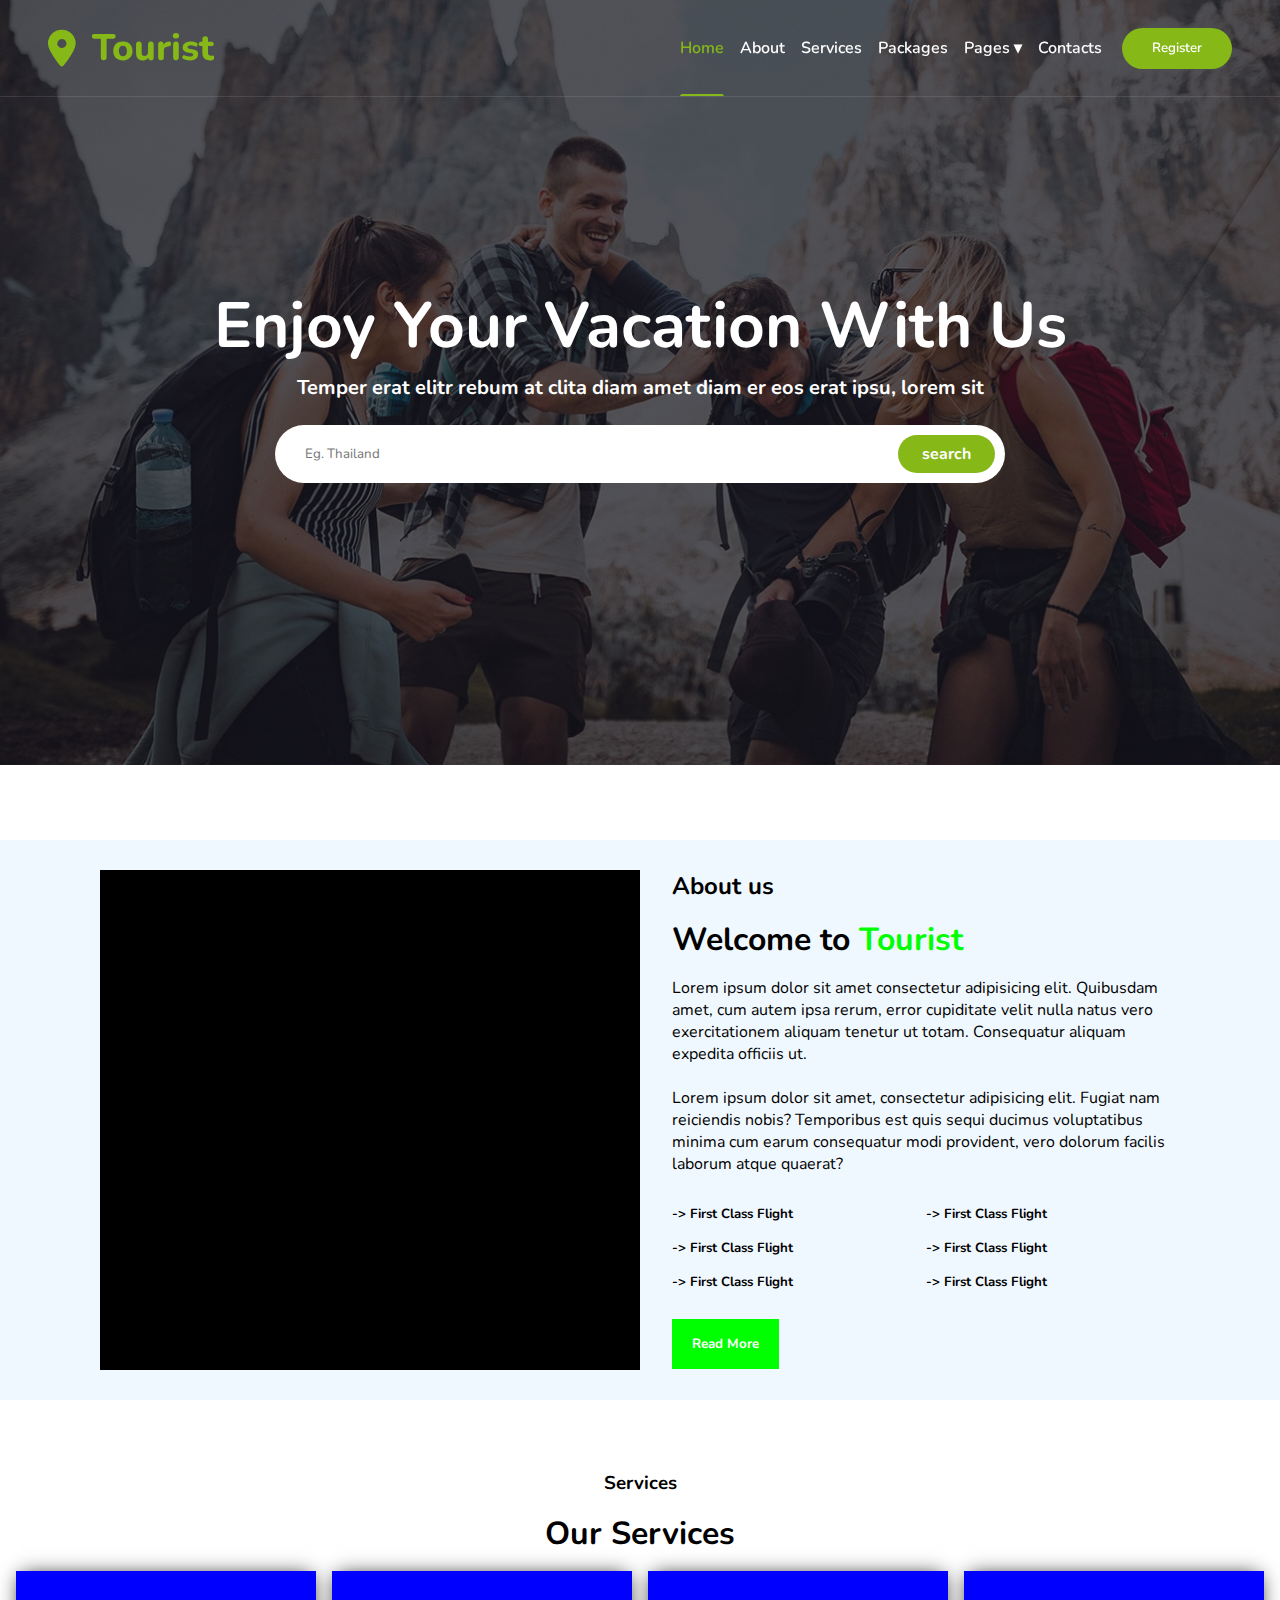
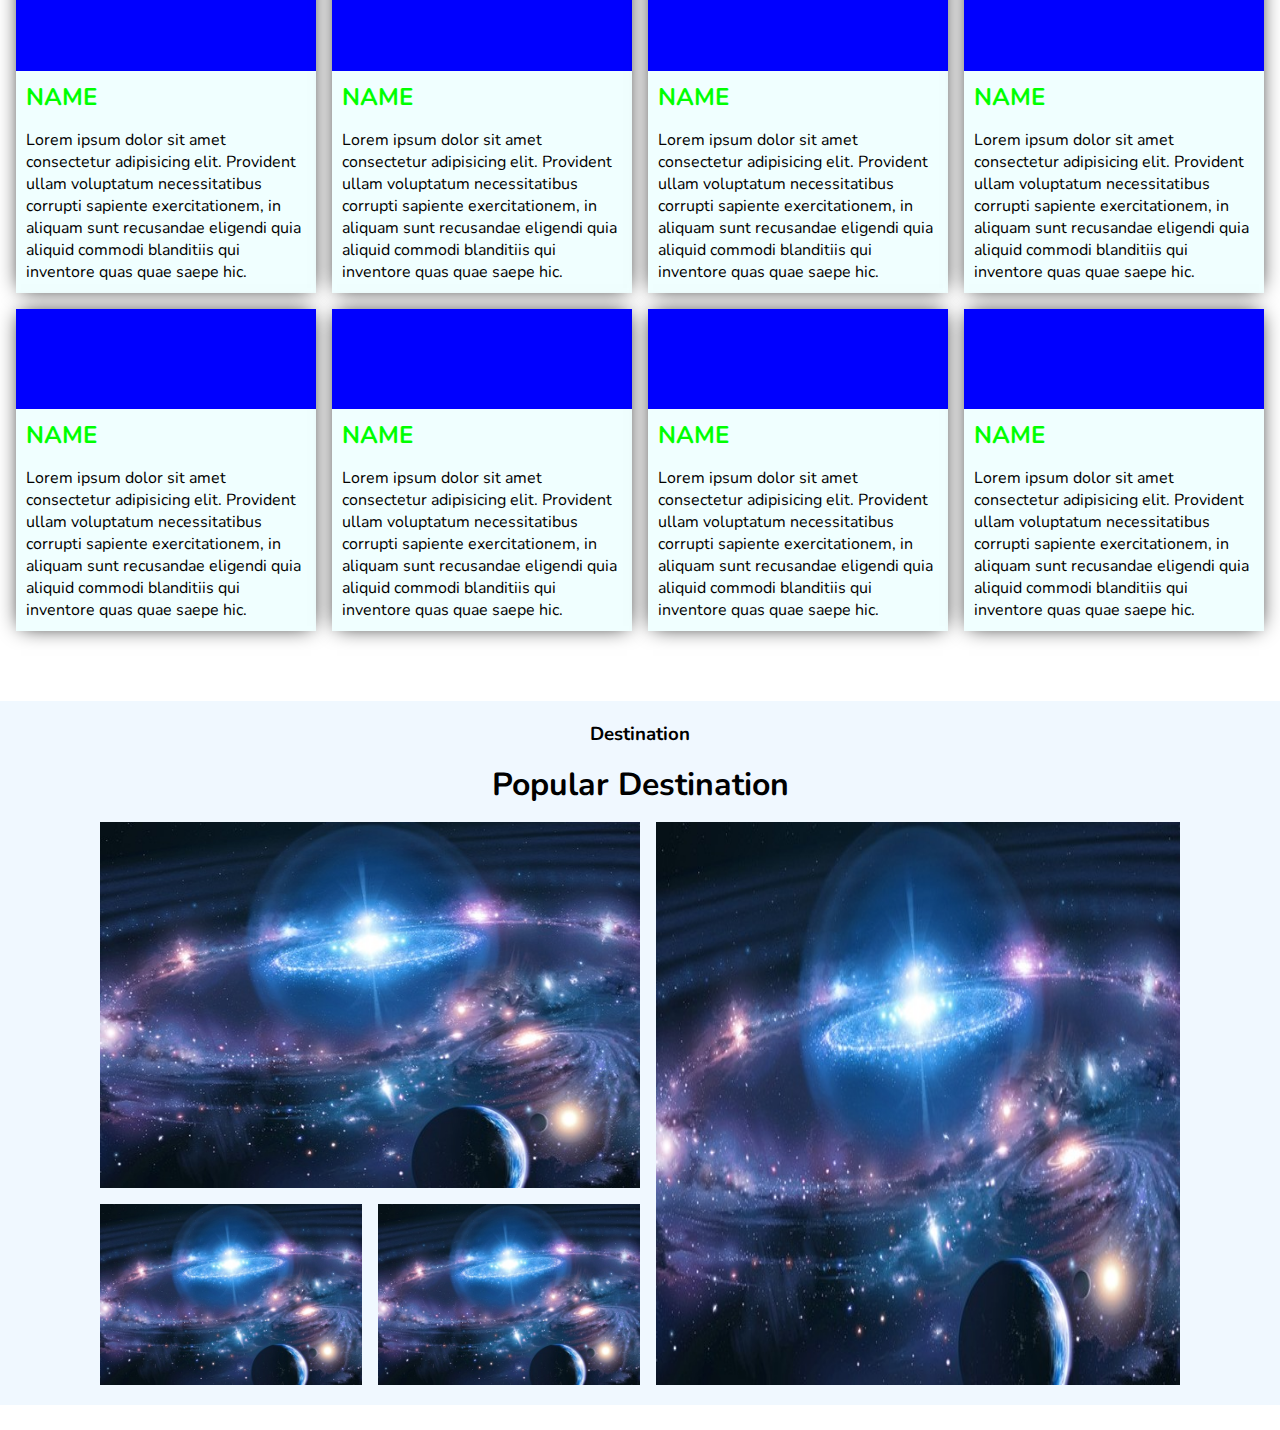
==== index.html @ c5b9acc0 "go go go" ====
<!DOCTYPE html>
<html lang="en">
<head>
  <meta charset="UTF-8">
  <meta name="viewport" content="width=device-width, initial-scale=1.0">
  <link href="./webfonts/all.css" rel="stylesheet">
  <link rel="stylesheet" href="./style.css">

  <link rel="preconnect" href="https://fonts.googleapis.com">
<link rel="preconnect" href="https://fonts.gstatic.com" crossorigin>
<link href="https://fonts.googleapis.com/css2?family=Nunito:ital,wght@0,200..1000;1,200..1000&display=swap" rel="stylesheet">

  <title>Tourist</title>
</head>
<body>
  <header id="navigation">
    <div class="logo"><i class="fa fa-map-marker-alt"></i><h1>Tourist</h1></div>
    <nav class="links">
      <a href="" class="home">Home</a>
      <a href="" class="about">About</a>
      <a href="" class="services">Services</a>
      <a href="" class="services">Packages</a>
      <a disable>Pages ▾</a>
      <a href="" class="services">Contacts</a>
    </nav>
    <div class="login"><button>Register</button></div>
  </header>
  <script>

    const navigationBar = document.getElementById("navigation")

    window.addEventListener("scroll", () => {
      
      if(window.scrollY > 10){
        navigationBar.classList.add("on-scroll-header")
        navigationBar.style.animation = "bottomScroll .5s ease"
      }
      else{
        navigationBar.classList.remove("on-scroll-header")
        navigationBar.style.animation = "topScroll .5s ease"
      }
    })
    
  </script>

  <div class="hero">
    <h1>Enjoy Your Vacation With Us</h1>
    <h2>Temper erat elitr rebum at clita diam amet diam er eos erat ipsu, lorem sit</h2>
    <form class="search-bar">
      <input type="text" placeholder="Eg. Thailand"><button class="btn-search">search</button>
    </form>
  </div>

  <div class="container-2">
    <div class="image"></div>

    <div class="sub-container-2">

      <div class="info one"><h2>About us</h2></div>
      <div class="info two"><h1>Welcome to <span style="color: lime;">Tourist</span></h1></div>
      <div class="info three"><p>Lorem ipsum dolor sit amet consectetur adipisicing elit. Quibusdam amet, cum autem ipsa rerum, error cupiditate velit nulla natus vero exercitationem aliquam tenetur ut totam. Consequatur aliquam expedita officiis ut.
      <br> <br>
    Lorem ipsum dolor sit amet, consectetur adipisicing elit. Fugiat nam reiciendis nobis? Temporibus est quis sequi ducimus voluptatibus minima cum earum consequatur modi provident, vero dolorum facilis laborum atque quaerat?
    </p></div>
    <div class="info flight">
      <h5>-> First Class Flight</h5>
      <h5>-> First Class Flight</h5>
      <h5>-> First Class Flight</h5>
      <h5>-> First Class Flight</h5>
      <h5>-> First Class Flight</h5>
      <h5>-> First Class Flight</h5>
    </div>
    <div class="btn-container">
      <button>Read More</button>
    </div>
    </div>
  </div>

  <div class = "container-3">
    <h3>Services</h3>
    <h1>Our Services</h1>

    <div class="sub-container-3">
      
      <div class="card">
        <div class="img-container"></div>
        <div class="information-container">
          <h2 class="name">NAME</h2>
          <span class="description">Lorem ipsum dolor sit amet consectetur adipisicing elit. Provident ullam voluptatum necessitatibus corrupti sapiente exercitationem, in aliquam sunt recusandae eligendi quia aliquid commodi blanditiis qui inventore quas quae saepe hic.</span>
        </div>
      </div>
      <div class="card">
        <div class="img-container"></div>
        <div class="information-container">
          <h2 class="name">NAME</h2>
          <span class="description">Lorem ipsum dolor sit amet consectetur adipisicing elit. Provident ullam voluptatum necessitatibus corrupti sapiente exercitationem, in aliquam sunt recusandae eligendi quia aliquid commodi blanditiis qui inventore quas quae saepe hic.</span>
        </div>
      </div>
      <div class="card">
        <div class="img-container"></div>
        <div class="information-container">
          <h2 class="name">NAME</h2>
          <span class="description">Lorem ipsum dolor sit amet consectetur adipisicing elit. Provident ullam voluptatum necessitatibus corrupti sapiente exercitationem, in aliquam sunt recusandae eligendi quia aliquid commodi blanditiis qui inventore quas quae saepe hic.</span>
        </div>
      </div>
      <div class="card">
        <div class="img-container"></div>
        <div class="information-container">
          <h2 class="name">NAME</h2>
          <span class="description">Lorem ipsum dolor sit amet consectetur adipisicing elit. Provident ullam voluptatum necessitatibus corrupti sapiente exercitationem, in aliquam sunt recusandae eligendi quia aliquid commodi blanditiis qui inventore quas quae saepe hic.</span>
        </div>
      </div>
      <div class="card">
        <div class="img-container"></div>
        <div class="information-container">
          <h2 class="name">NAME</h2>
          <span class="description">Lorem ipsum dolor sit amet consectetur adipisicing elit. Provident ullam voluptatum necessitatibus corrupti sapiente exercitationem, in aliquam sunt recusandae eligendi quia aliquid commodi blanditiis qui inventore quas quae saepe hic.</span>
        </div>
      </div>
      <div class="card">
        <div class="img-container"></div>
        <div class="information-container">
          <h2 class="name">NAME</h2>
          <span class="description">Lorem ipsum dolor sit amet consectetur adipisicing elit. Provident ullam voluptatum necessitatibus corrupti sapiente exercitationem, in aliquam sunt recusandae eligendi quia aliquid commodi blanditiis qui inventore quas quae saepe hic.</span>
        </div>
      </div>
      <div class="card">
        <div class="img-container"></div>
        <div class="information-container">
          <h2 class="name">NAME</h2>
          <span class="description">Lorem ipsum dolor sit amet consectetur adipisicing elit. Provident ullam voluptatum necessitatibus corrupti sapiente exercitationem, in aliquam sunt recusandae eligendi quia aliquid commodi blanditiis qui inventore quas quae saepe hic.</span>
        </div>
      </div>
      <div class="card">
        <div class="img-container"></div>
        <div class="information-container">
          <h2 class="name">NAME</h2>
          <span class="description">Lorem ipsum dolor sit amet consectetur adipisicing elit. Provident ullam voluptatum necessitatibus corrupti sapiente exercitationem, in aliquam sunt recusandae eligendi quia aliquid commodi blanditiis qui inventore quas quae saepe hic.</span>
        </div>
      </div>
    
    </div>
    
    </div>

  <div class="container-3 second">
    <h3>Destination</h3>
    <h1>Popular Destination</h1>
    <div class="sub-container-4">
      <div class="image-grid">

        <div class="image dest-1"><img src="./img.jpg" alt=""></div>
      <div class="image dest-2"><img src="./img.jpg" alt=""></div>
      <div class="image dest-3"><img src="./img.jpg" alt=""></div>

      </div>
      <div class="image dest-4"><img src="./img.jpg" alt=""></div>
    </div>
  </div>
</body>
</html>
---- style.css ----
*{
  padding: 0;
  margin: 0;
  /* border: red 1px solid; */
  font-family: "Nunito", sans-serif;
}
:root{
  --primary-color: #86b817;
}

body{
  display: grid;
}
header{
  height: 97px;
  width: 100%;
  display: flex;
  flex-direction: row;
  position:fixed;
  align-items: center;
  padding: 0 48px;
  background-color: rgba(255, 255, 255, .0);
  border-bottom: 1px rgba(255, 255, 255, .1) solid;
  box-sizing: border-box;
  z-index: 99;
  overflow: hidden;
}
.on-scroll-header{
  height: 70px;
  background-color: white !important;
  border: none;
a{
  color: black;
  padding: 27px 0;
}
a:hover{
  padding: 27px 0;
}
}
@keyframes topScroll{
  from{height: 70px;}
  to{height: 97px;}
}
@keyframes bottomScroll{
  from{height: 97px;}
  to{height: 70px;}
}
nav{
  height: 100%;
  display: flex;
  gap: 1em;
  align-items: center;
  padding: 0 20px;
  position: relative;
  cursor: pointer;
}

a{
  text-decoration: none;
  font-size: 1rem;
  font-weight: 600;
  color: white;
  padding: 40px 0;
  position: relative;
}
a:nth-of-type(1){
  color: var(--primary-color) !important;
}
.home::after{
  content: "";
  height: 5px;
  width: 100%;
  border-radius: 50px;
  background-color: var(--primary-color);
  position: absolute;
  bottom: 0;
  left: 0;
}
a:hover{
  color: var(--primary-color);

}
a:hover::after{
  content: "";
  height: 5px;
  width: 100%;
  border-radius: 50px;
  background-color: var(--primary-color);
  position: absolute;
  bottom: 0;
  left: 0;
  animation: onHover .8s ease;
}
@keyframes onHover{
  0%{transform: scaleX(0);}
  100%{transform: scaleX(100%);}
}
.logo{
  flex-grow: 1;
  display: grid;
  grid-template-columns: auto 1fr;
  align-items: center;
  color: var(--primary-color);
  box-sizing: border-box;
  gap: 1em;
}
.logo h1, .fa-map-marker-alt{
  font-size: 37px;
  font-weight: 800;
}

.login button{
  background-color: var(--primary-color);
  border-radius: 25px;
  padding: 11.5px 30px;
  border: none;
  font-weight: 600;
  color: white;
  transition: .1s;
}
button:hover{
  background-color: #93b548 !important;
  cursor: pointer;
}

.hero{
  height: 85vh;
  display: flex;
  flex-direction: column;
  justify-content: center;
  align-items: center;
  margin-bottom: 50px;
  background: linear-gradient(rgba(20, 20, 31, .7), rgba(20, 20, 31, .7)), url(./img/bg-hero.jpg);
  background-position: center;
  background-size: cover;
  background-repeat: no-repeat;
  color: white;
}
.hero h1{
  font-size: 64px;
  height: 76px;
  margin-bottom: 16px;
}
.hero h2{
  font-size: 20px;
  margin-bottom: 24px;
}

.search-bar{
  background-color: white;
  width: 690px;
  display: flex;
  padding: 10px 10px 10px 30px;
  border-radius: 50px;
  overflow: hidden;
  align-items: center;
}
.search-bar input{
  height: 80%;
  border: none;
  flex-grow: 2;
  
}
.search-bar button{
  width: fit-content;
  border: none;
  border-radius: 50px;
  background-color: var(--primary-color);
  font-size: 1em;
  font-weight: 700;
  padding: 8px 24px;
  color: white;
}

.container-2, .container-3{
  margin: 25px 0;

}

.container-2{
  background-color: aliceblue;
  height: 500px;
  width: fit-content;
  display: grid;
  grid-template-columns: 50% auto;
  gap: 2em;
  padding: 30px 100px;

}
.image{
  background-color: black;
  height: 100%;
  width: 100%;
}
.sub-container-2{
  height: 100%;
  display: flex;
  flex-direction: column;
  gap: 1em;

}
.three,.three p{
height: 200px;
}
.flight{
  padding: 12px 0;
  display: grid;
  grid-template-columns: auto auto;
  row-gap: 1em;
}
.btn-container button{
  height: 50px;
  width: fit-content;
  padding: 0 20px;
  background-color: lime;
  border: none;
  font-weight: 700;
  color: white;
}

.container-3{
  height: fit-content;
  display: flex;
  flex-direction: column;
  text-align: center;
  gap: 1em;
  padding: 20px 0;
}

.container-3 h2{
  color: lime;
}

.sub-container-3{

  height: fit-content;
  width: 100%;
  display: flex;
  flex-wrap: wrap;
  flex-direction: row;
  justify-content: center;
  gap: 1em;

}
.card{
  height: fit-content;
  width: 300px;
  overflow: hidden;
  text-align: start;
  background-color: azure;
  box-shadow: black 0 0 20px -5px;

}

.img-container{
  height: 100px;
  width: 100%;
  background-color: blue;
}
.information-container{
  display: flex;
  flex-direction: column;
  padding: 10px;
  gap: 1em;
}

.second{
  background-color: aliceblue;
}
.sub-container-4{
  display: grid;
  grid-template-columns: auto auto;
  gap: 1em;
  margin: 0 100px;
}
.sub-container-4 .image img{
  width: 100%;
  height: 100%;
  object-fit:fill;
}
.image-grid{
  display: grid;
  grid-template-columns: 1fr 1fr;
  gap: 1em;
}
.dest-1{
  grid-column: 1 / span 2;
}
.dest-4{
  background-color: aqua;
}
input:focus{
  outline: none;
}
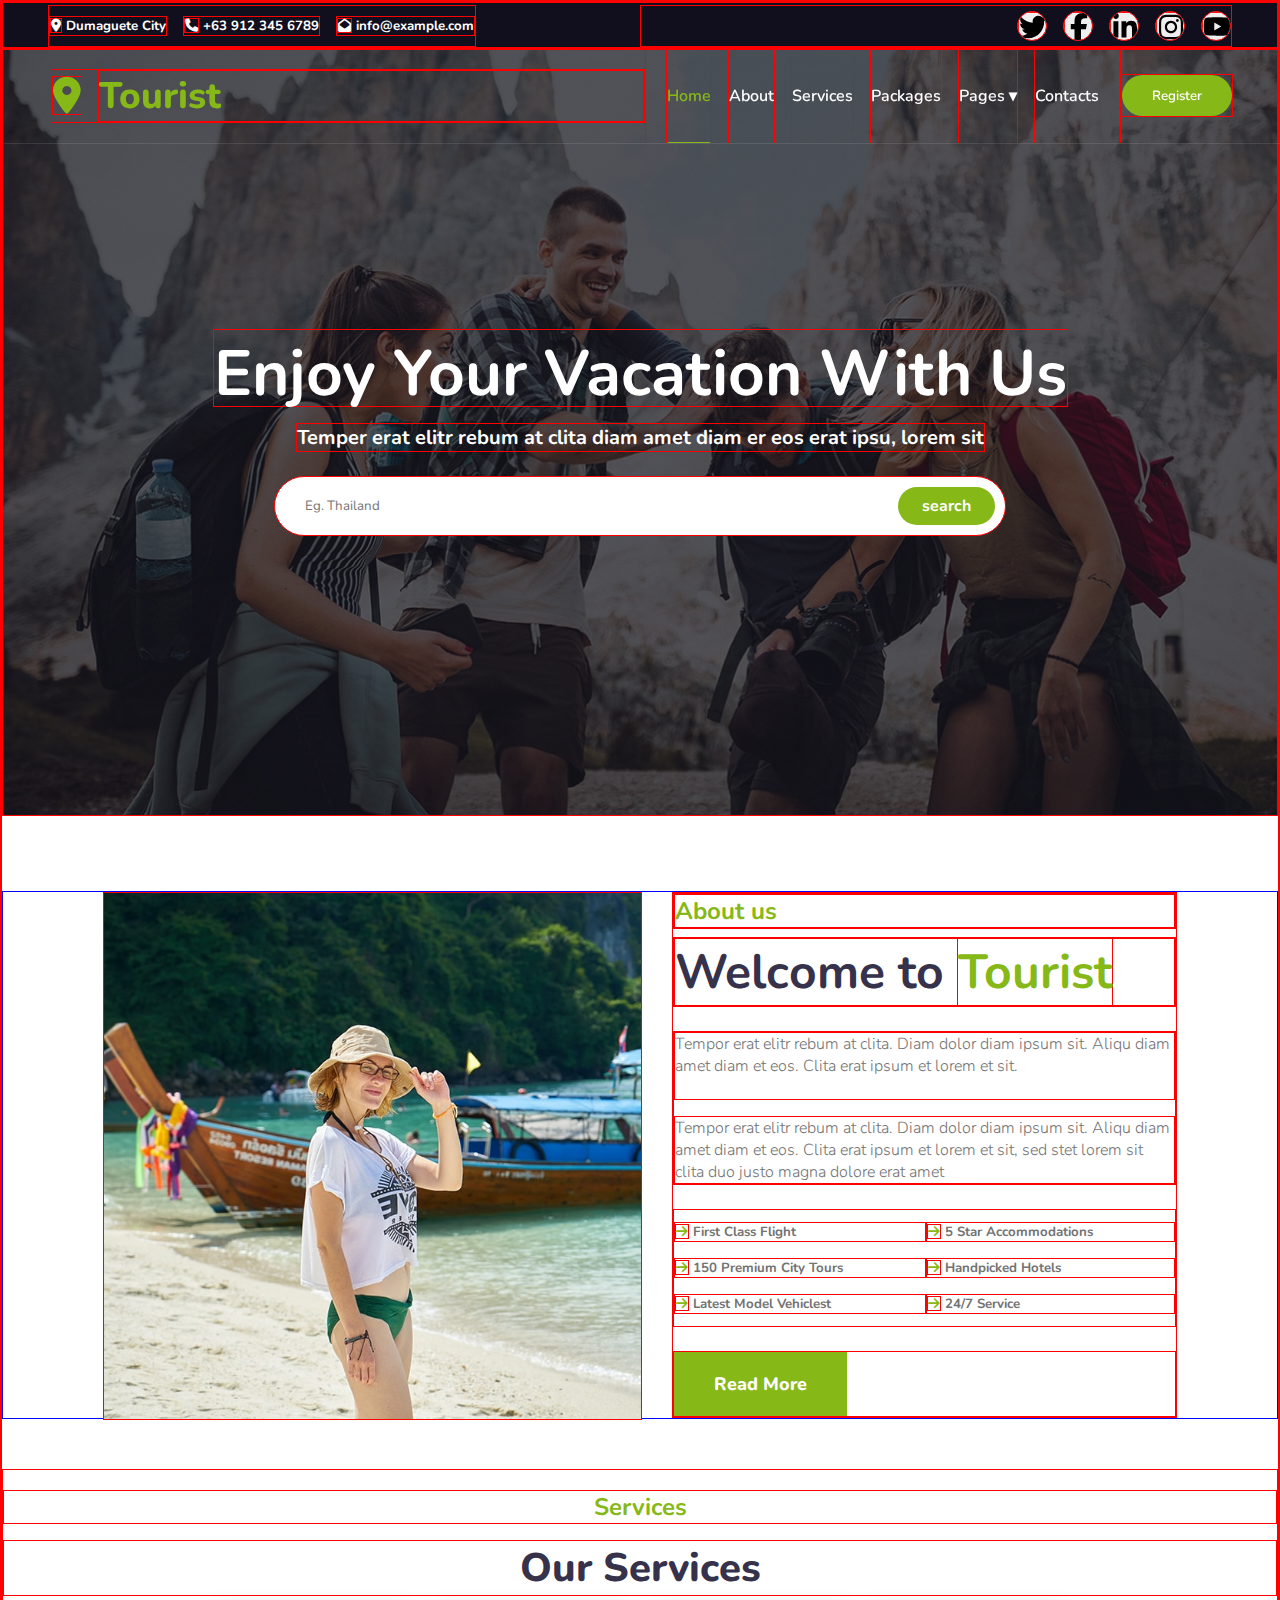
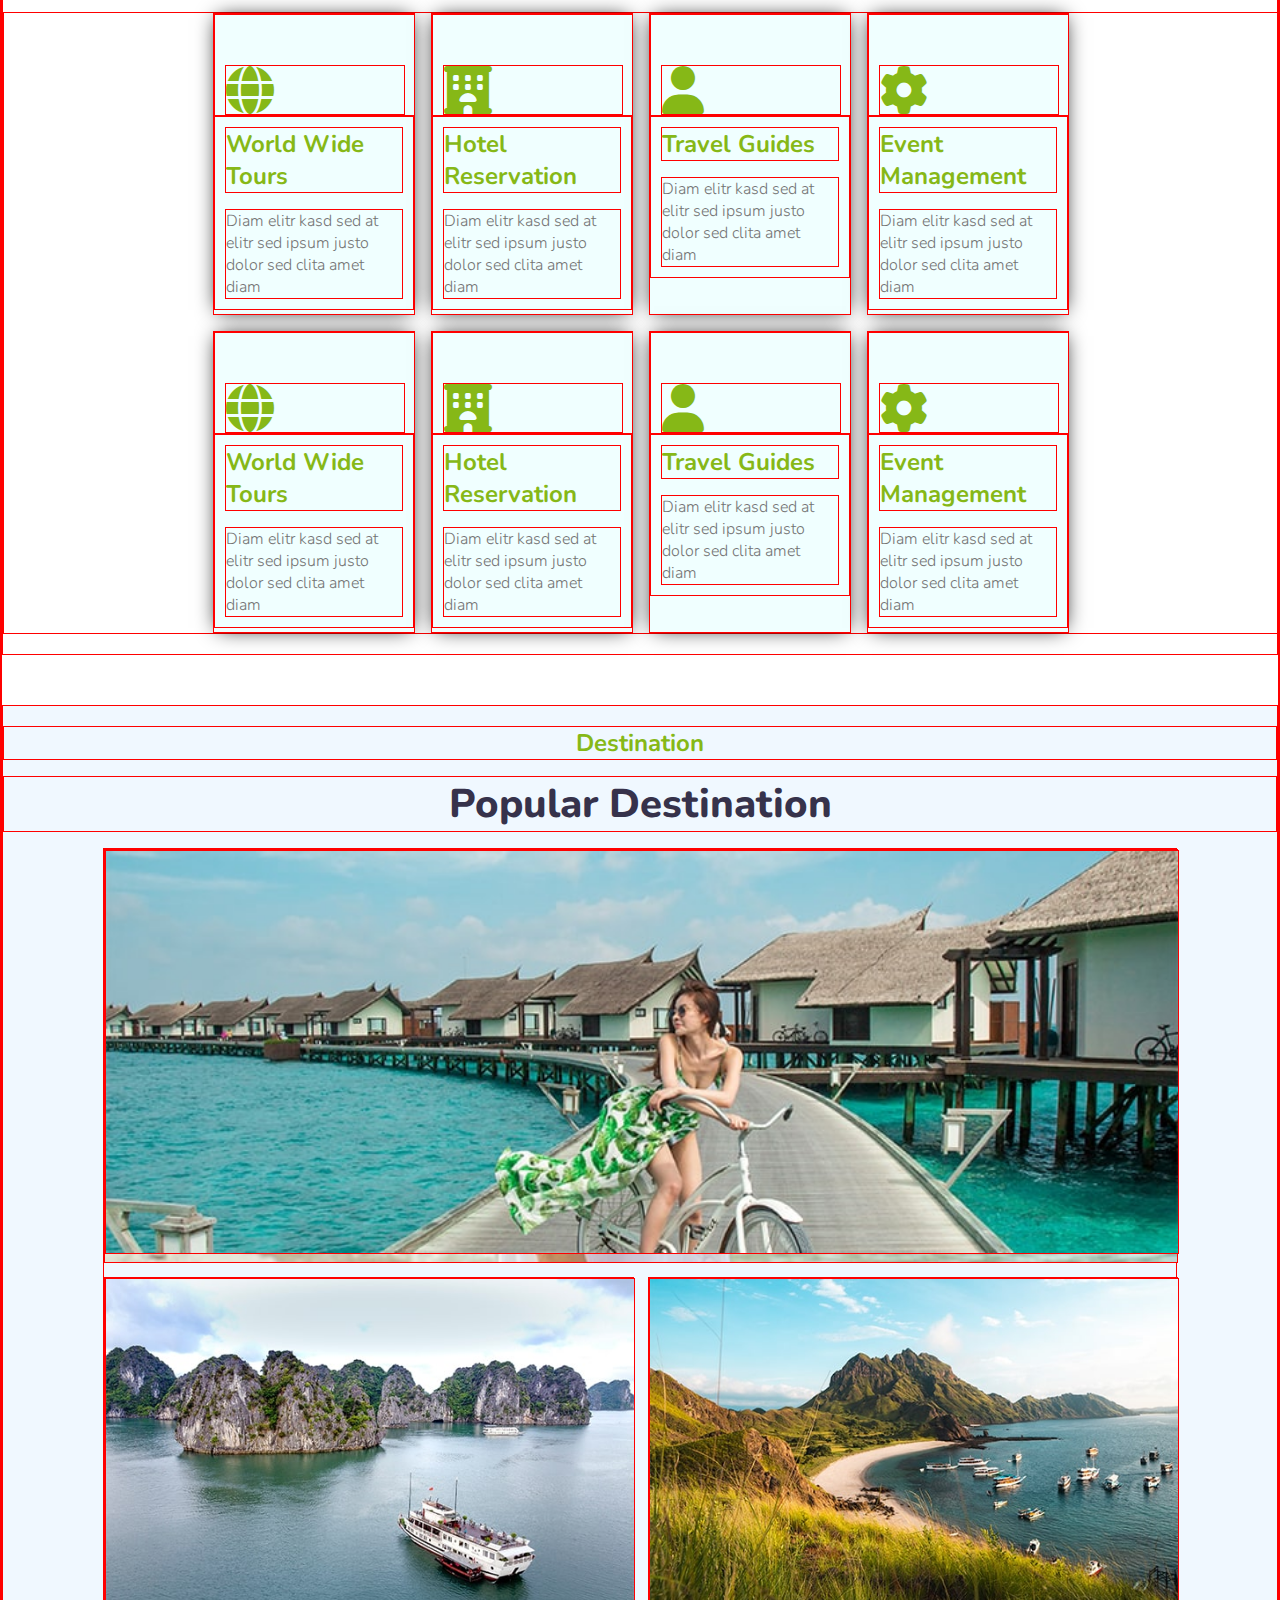
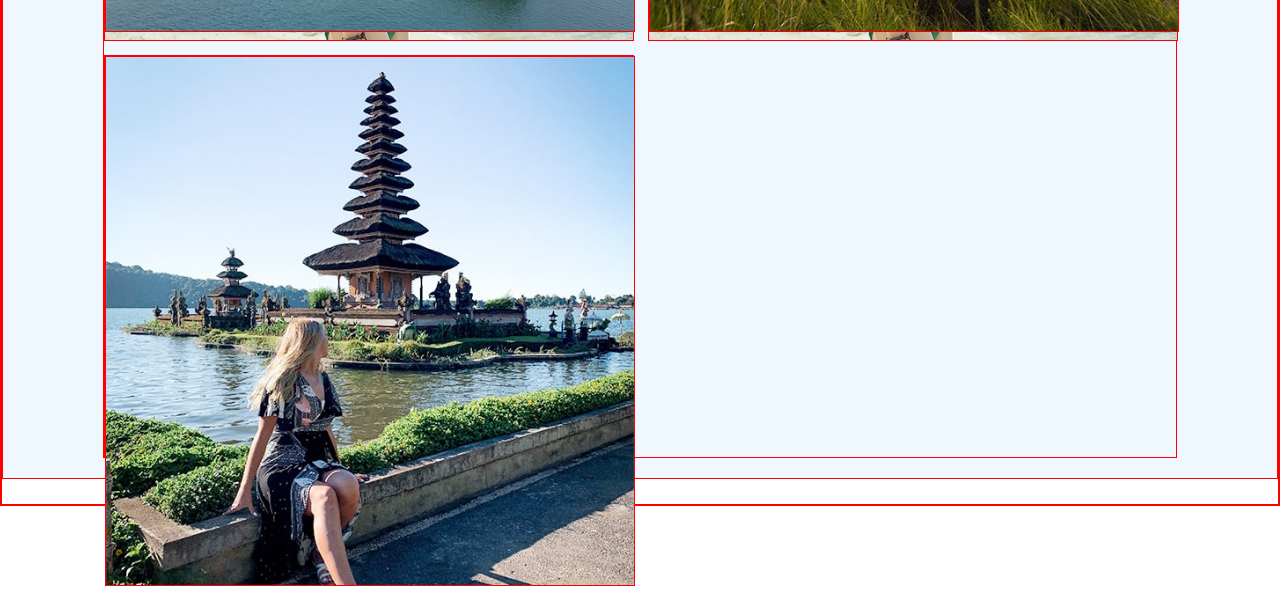
==== commit d3061ca5: "hb" ====
--- a/index.html
+++ b/index.html
@@ -42,7 +42,20 @@
     })
     
   </script>
-
+  <div class="company-information-container">
+    <div class="contacts">
+      <h5><i class="fa fa-map-marker-alt"></i> Dumaguete City</h5>
+      <h5><i class="fa fa-phone"></i>  +63 912 345 6789</h5>
+      <h5><i class="fa fa-envelope-open"></i> info@example.com</h5>
+    </div>
+    <div class="socials">
+      <button><img src="./fontawesome/fontawesome-free-6.6.0-desktop/svgs/brands/twitter.svg" alt=""></button>
+      <button><img src="./fontawesome/fontawesome-free-6.6.0-desktop/svgs/brands/facebook-f.svg" alt=""></button>
+      <button><img src="./fontawesome/fontawesome-free-6.6.0-desktop/svgs/brands/linkedin-in.svg" alt=""></button>
+      <button><img src="./fontawesome/fontawesome-free-6.6.0-desktop/svgs/brands/instagram.svg" alt=""></button>
+      <button><img src="./fontawesome/fontawesome-free-6.6.0-desktop/svgs/brands/youtube.svg" alt=""></button>
+    </div>
+  </div>
   <div class="hero">
     <h1>Enjoy Your Vacation With Us</h1>
     <h2>Temper erat elitr rebum at clita diam amet diam er eos erat ipsu, lorem sit</h2>
@@ -57,18 +70,22 @@
     <div class="sub-container-2">
 
       <div class="info one"><h2>About us</h2></div>
-      <div class="info two"><h1>Welcome to <span style="color: lime;">Tourist</span></h1></div>
-      <div class="info three"><p>Lorem ipsum dolor sit amet consectetur adipisicing elit. Quibusdam amet, cum autem ipsa rerum, error cupiditate velit nulla natus vero exercitationem aliquam tenetur ut totam. Consequatur aliquam expedita officiis ut.
-      <br> <br>
-    Lorem ipsum dolor sit amet, consectetur adipisicing elit. Fugiat nam reiciendis nobis? Temporibus est quis sequi ducimus voluptatibus minima cum earum consequatur modi provident, vero dolorum facilis laborum atque quaerat?
-    </p></div>
+      <div class="info two"><h1>Welcome to <span>Tourist</span></h1></div>
+      <div class="info three">
+       <p>
+        Tempor erat elitr rebum at clita. Diam dolor diam ipsum sit. Aliqu diam amet diam et eos. Clita erat ipsum et lorem et sit.
+       </p>
+       <p>
+        Tempor erat elitr rebum at clita. Diam dolor diam ipsum sit. Aliqu diam amet diam et eos. Clita erat ipsum et lorem et sit, sed stet lorem sit clita duo justo magna dolore erat amet
+       </p>
+      </div>
     <div class="info flight">
-      <h5>-> First Class Flight</h5>
-      <h5>-> First Class Flight</h5>
-      <h5>-> First Class Flight</h5>
-      <h5>-> First Class Flight</h5>
-      <h5>-> First Class Flight</h5>
-      <h5>-> First Class Flight</h5>
+      <h5><i class="fa fa-arrow-right"></i> First Class Flight</h5>
+      <h5><i class="fa fa-arrow-right"></i> 5 Star Accommodations</h5>
+      <h5><i class="fa fa-arrow-right"></i> 150 Premium City Tours</h5>
+      <h5><i class="fa fa-arrow-right"></i> Handpicked Hotels</h5>
+      <h5><i class="fa fa-arrow-right"></i> Latest Model Vehiclest</h5>
+      <h5><i class="fa fa-arrow-right"></i> 24/7 Service</h5>
     </div>
     <div class="btn-container">
       <button>Read More</button>
@@ -77,65 +94,65 @@
   </div>
 
   <div class = "container-3">
-    <h3>Services</h3>
+    <h2>Services</h2>
     <h1>Our Services</h1>
 
     <div class="sub-container-3">
       
       <div class="card">
-        <div class="img-container"></div>
+        <div class="img-container"><i class="fa fa-globe"></i></div>
         <div class="information-container">
-          <h2 class="name">NAME</h2>
-          <span class="description">Lorem ipsum dolor sit amet consectetur adipisicing elit. Provident ullam voluptatum necessitatibus corrupti sapiente exercitationem, in aliquam sunt recusandae eligendi quia aliquid commodi blanditiis qui inventore quas quae saepe hic.</span>
+          <h2 class="name">World Wide Tours</h2>
+          <span class="description">Diam elitr kasd sed at elitr sed ipsum justo dolor sed clita amet diam</span>
         </div>
       </div>
       <div class="card">
-        <div class="img-container"></div>
+        <div class="img-container"><i class="fa fa-hotel"></i></div>
         <div class="information-container">
-          <h2 class="name">NAME</h2>
-          <span class="description">Lorem ipsum dolor sit amet consectetur adipisicing elit. Provident ullam voluptatum necessitatibus corrupti sapiente exercitationem, in aliquam sunt recusandae eligendi quia aliquid commodi blanditiis qui inventore quas quae saepe hic.</span>
+          <h2 class="name">Hotel Reservation</h2>
+          <span class="description">Diam elitr kasd sed at elitr sed ipsum justo dolor sed clita amet diam</span>
         </div>
       </div>
       <div class="card">
-        <div class="img-container"></div>
+        <div class="img-container"><i class="fa fa-user"></i></div>
         <div class="information-container">
-          <h2 class="name">NAME</h2>
-          <span class="description">Lorem ipsum dolor sit amet consectetur adipisicing elit. Provident ullam voluptatum necessitatibus corrupti sapiente exercitationem, in aliquam sunt recusandae eligendi quia aliquid commodi blanditiis qui inventore quas quae saepe hic.</span>
+          <h2 class="name">Travel Guides</h2>
+          <span class="description">Diam elitr kasd sed at elitr sed ipsum justo dolor sed clita amet diam</span>
         </div>
       </div>
       <div class="card">
-        <div class="img-container"></div>
+        <div class="img-container"><i class="fa fa-gear"></i></div>
         <div class="information-container">
-          <h2 class="name">NAME</h2>
-          <span class="description">Lorem ipsum dolor sit amet consectetur adipisicing elit. Provident ullam voluptatum necessitatibus corrupti sapiente exercitationem, in aliquam sunt recusandae eligendi quia aliquid commodi blanditiis qui inventore quas quae saepe hic.</span>
+          <h2 class="name">Event Management</h2>
+          <span class="description">Diam elitr kasd sed at elitr sed ipsum justo dolor sed clita amet diam</span>
         </div>
       </div>
       <div class="card">
-        <div class="img-container"></div>
+        <div class="img-container"><i class="fa fa-globe"></i></div>
         <div class="information-container">
-          <h2 class="name">NAME</h2>
-          <span class="description">Lorem ipsum dolor sit amet consectetur adipisicing elit. Provident ullam voluptatum necessitatibus corrupti sapiente exercitationem, in aliquam sunt recusandae eligendi quia aliquid commodi blanditiis qui inventore quas quae saepe hic.</span>
+          <h2 class="name">World Wide Tours</h2>
+          <span class="description">Diam elitr kasd sed at elitr sed ipsum justo dolor sed clita amet diam</span>
         </div>
       </div>
       <div class="card">
-        <div class="img-container"></div>
+        <div class="img-container"><i class="fa fa-hotel"></i></div>
         <div class="information-container">
-          <h2 class="name">NAME</h2>
-          <span class="description">Lorem ipsum dolor sit amet consectetur adipisicing elit. Provident ullam voluptatum necessitatibus corrupti sapiente exercitationem, in aliquam sunt recusandae eligendi quia aliquid commodi blanditiis qui inventore quas quae saepe hic.</span>
+          <h2 class="name">Hotel Reservation</h2>
+          <span class="description">Diam elitr kasd sed at elitr sed ipsum justo dolor sed clita amet diam</span>
         </div>
       </div>
       <div class="card">
-        <div class="img-container"></div>
+        <div class="img-container"><i class="fa fa-user"></i></div>
         <div class="information-container">
-          <h2 class="name">NAME</h2>
-          <span class="description">Lorem ipsum dolor sit amet consectetur adipisicing elit. Provident ullam voluptatum necessitatibus corrupti sapiente exercitationem, in aliquam sunt recusandae eligendi quia aliquid commodi blanditiis qui inventore quas quae saepe hic.</span>
+          <h2 class="name">Travel Guides</h2>
+          <span class="description">Diam elitr kasd sed at elitr sed ipsum justo dolor sed clita amet diam</span>
         </div>
       </div>
       <div class="card">
-        <div class="img-container"></div>
+        <div class="img-container"><i class="fa fa-gear"></i></div>
         <div class="information-container">
-          <h2 class="name">NAME</h2>
-          <span class="description">Lorem ipsum dolor sit amet consectetur adipisicing elit. Provident ullam voluptatum necessitatibus corrupti sapiente exercitationem, in aliquam sunt recusandae eligendi quia aliquid commodi blanditiis qui inventore quas quae saepe hic.</span>
+          <h2>Event Management</h2>
+          <span class="description">Diam elitr kasd sed at elitr sed ipsum justo dolor sed clita amet diam</span>
         </div>
       </div>
     
@@ -144,17 +161,17 @@
     </div>
 
   <div class="container-3 second">
-    <h3>Destination</h3>
+    <h2>Destination</h2>
     <h1>Popular Destination</h1>
     <div class="sub-container-4">
-      <div class="image-grid">
+      <!-- <div class="image-grid"> -->
 
-        <div class="image dest-1"><img src="./img.jpg" alt=""></div>
-      <div class="image dest-2"><img src="./img.jpg" alt=""></div>
-      <div class="image dest-3"><img src="./img.jpg" alt=""></div>
+        <div class="image dest-1"><img src="./img/destination-1.jpg" alt=""></div>
+      <div class="image dest-2"><img src="./img/destination-2.jpg" alt=""></div>
+      <div class="image dest-3"><img src="./img/destination-3.jpg" alt=""></div>
 
-      </div>
-      <div class="image dest-4"><img src="./img.jpg" alt=""></div>
+      <!-- </div> -->
+      <div class="image dest-4"><img src="./img/destination-4.jpg" alt=""></div>
     </div>
   </div>
 </body>
--- a/style.css
+++ b/style.css
@@ -1,19 +1,65 @@
 *{
   padding: 0;
   margin: 0;
-  /* border: red 1px solid; */
+  border: red 1px solid;
   font-family: "Nunito", sans-serif;
 }
 :root{
   --primary-color: #86b817;
-}
-
+  --secondary-colr: #36324b;
+  --third: #737373;
+}
+button:hover{
+  background-color: #93b548 !important;
+  cursor: pointer;
+}
 body{
   display: grid;
+}
+.company-information-container{
+  height: 45px;
+  background-color: rgb(17, 15, 30);
+  display: grid;
+  grid-template-columns: 50% 50%;
+  padding: 0 45px;
+  color: white;
+  align-items: center;
+  position: sticky;
+  inset: 0 0;
+}
+.contacts , .socials{
+  height: 40px;
+  align-items: center;
+}
+.contacts{
+  display: grid;
+  width: fit-content;
+  grid-template-columns: auto auto auto;
+  gap: 1em;
+
+}
+.socials{
+  display: flex;
+  flex-direction: row;
+  justify-content: end;
+  gap: 1em;
+}
+.socials button{
+  width: 30px;
+  height: 30px;
+  border-radius: 50px;
+  overflow: hidden;
+}
+.socials button img{
+  height: 100%;
+  width: 100%;
+  object-fit: contain;
+  object-position: center;
 }
 header{
   height: 97px;
   width: 100%;
+  margin-top: 45px;
   display: flex;
   flex-direction: row;
   position:fixed;
@@ -27,6 +73,7 @@
 }
 .on-scroll-header{
   height: 70px;
+  margin-top: 0;
   background-color: white !important;
   border: none;
 a{
@@ -104,7 +151,7 @@
   box-sizing: border-box;
   gap: 1em;
 }
-.logo h1, .fa-map-marker-alt{
+.logo h1, .logo .fa-map-marker-alt{
   font-size: 37px;
   font-weight: 800;
 }
@@ -118,10 +165,7 @@
   color: white;
   transition: .1s;
 }
-button:hover{
-  background-color: #93b548 !important;
-  cursor: pointer;
-}
+
 
 .hero{
   height: 85vh;
@@ -172,51 +216,83 @@
   color: white;
 }
 
+/* __________________________________________________ */
+
 .container-2, .container-3{
   margin: 25px 0;
 
 }
 
 .container-2{
-  background-color: aliceblue;
-  height: 500px;
+  height: fit-content;
   width: fit-content;
   display: grid;
   grid-template-columns: 50% auto;
   gap: 2em;
-  padding: 30px 100px;
-
-}
+  padding: 0 100px;
+  border-color: blue;
+}
+.sub-container-2{
+  display: flex;
+  flex-direction: column;
+}
+.one{
+  font-size: 16px;
+  font-weight: 700;
+  color: var(--secondary-colr);
+  margin-bottom: 8px;
+}
+.two{
+  font-size: 1.5rem;
+  font-weight: 800;
+  color: var(--secondary-colr);
+  margin-bottom: 24px;
+}
+.one h2, .two span{
+  color: var(--primary-color);
+}
+
 .image{
-  background-color: black;
+  background-image: url(./img/about.jpg);
+  background-size: cover;
+  background-position: center;
   height: 100%;
   width: 100%;
 }
-.sub-container-2{
-  height: 100%;
-  display: flex;
-  flex-direction: column;
-  gap: 1em;
-
-}
-.three,.three p{
-height: 200px;
-}
+.three{
+  display: grid;
+  grid-template-rows: 1fr 1fr;
+  margin-bottom: 24px;
+  gap: 1em;
+  color: var(--third);
+  font-weight: 300;
+}
+
 .flight{
   padding: 12px 0;
   display: grid;
   grid-template-columns: auto auto;
   row-gap: 1em;
+  font-size: 16px;
+  color: var(--third);
+  font-weight: 300;
+  margin-bottom: 24px;
+}
+.flight h5 .fa-arrow-right{
+  color: var(--primary-color);
 }
 .btn-container button{
-  height: 50px;
+  height: fit-content;
   width: fit-content;
-  padding: 0 20px;
-  background-color: lime;
-  border: none;
-  font-weight: 700;
-  color: white;
-}
+  padding: 20px 40px;
+  background-color: var(--primary-color);
+  border: none;
+  font-size: 18px;
+  font-weight: 800;
+  color: white;
+}
+
+/* _______________________________________________ */
 
 .container-3{
   height: fit-content;
@@ -228,34 +304,45 @@
 }
 
 .container-3 h2{
-  color: lime;
+  color: var(--primary-color);
+  font-weight: 700;
+}
+.container-3 h1{
+  font-size: 40px;
+  font-weight: 800;
+  color: var(--secondary-colr);
 }
 
 .sub-container-3{
 
   height: fit-content;
   width: 100%;
-  display: flex;
-  flex-wrap: wrap;
-  flex-direction: row;
+  display: grid;
+  grid-template-columns: repeat(4, auto);
   justify-content: center;
   gap: 1em;
 
 }
 .card{
-  height: fit-content;
-  width: 300px;
+  height: 300px;
+  width: 200px;
   overflow: hidden;
   text-align: start;
   background-color: azure;
   box-shadow: black 0 0 20px -5px;
 
 }
-
 .img-container{
   height: 100px;
   width: 100%;
-  background-color: blue;
+  font-size: 3em;
+  color: var(--primary-color);
+  display: flex;
+  flex-direction: column-reverse;
+}
+.img-container i{
+  margin: 10px;
+  margin-bottom: 0;
 }
 .information-container{
   display: flex;
@@ -263,6 +350,21 @@
   padding: 10px;
   gap: 1em;
 }
+.description{
+  color: var(--third);
+  font-weight: 300
+}
+.card:hover{
+  background-color: var(--primary-color);
+  transition: .5s ease;
+
+  .img-container, .information-container h2{
+    color: white;
+  transition: .1s ease;
+
+  }
+}
+/* ________________________ */
 
 .second{
   background-color: aliceblue;
@@ -275,10 +377,9 @@
 }
 .sub-container-4 .image img{
   width: 100%;
-  height: 100%;
-  object-fit:fill;
 }
 .image-grid{
+  height: 400px;
   display: grid;
   grid-template-columns: 1fr 1fr;
   gap: 1em;
@@ -287,6 +388,7 @@
   grid-column: 1 / span 2;
 }
 .dest-4{
+  height: 400px;
   background-color: aqua;
 }
 input:focus{
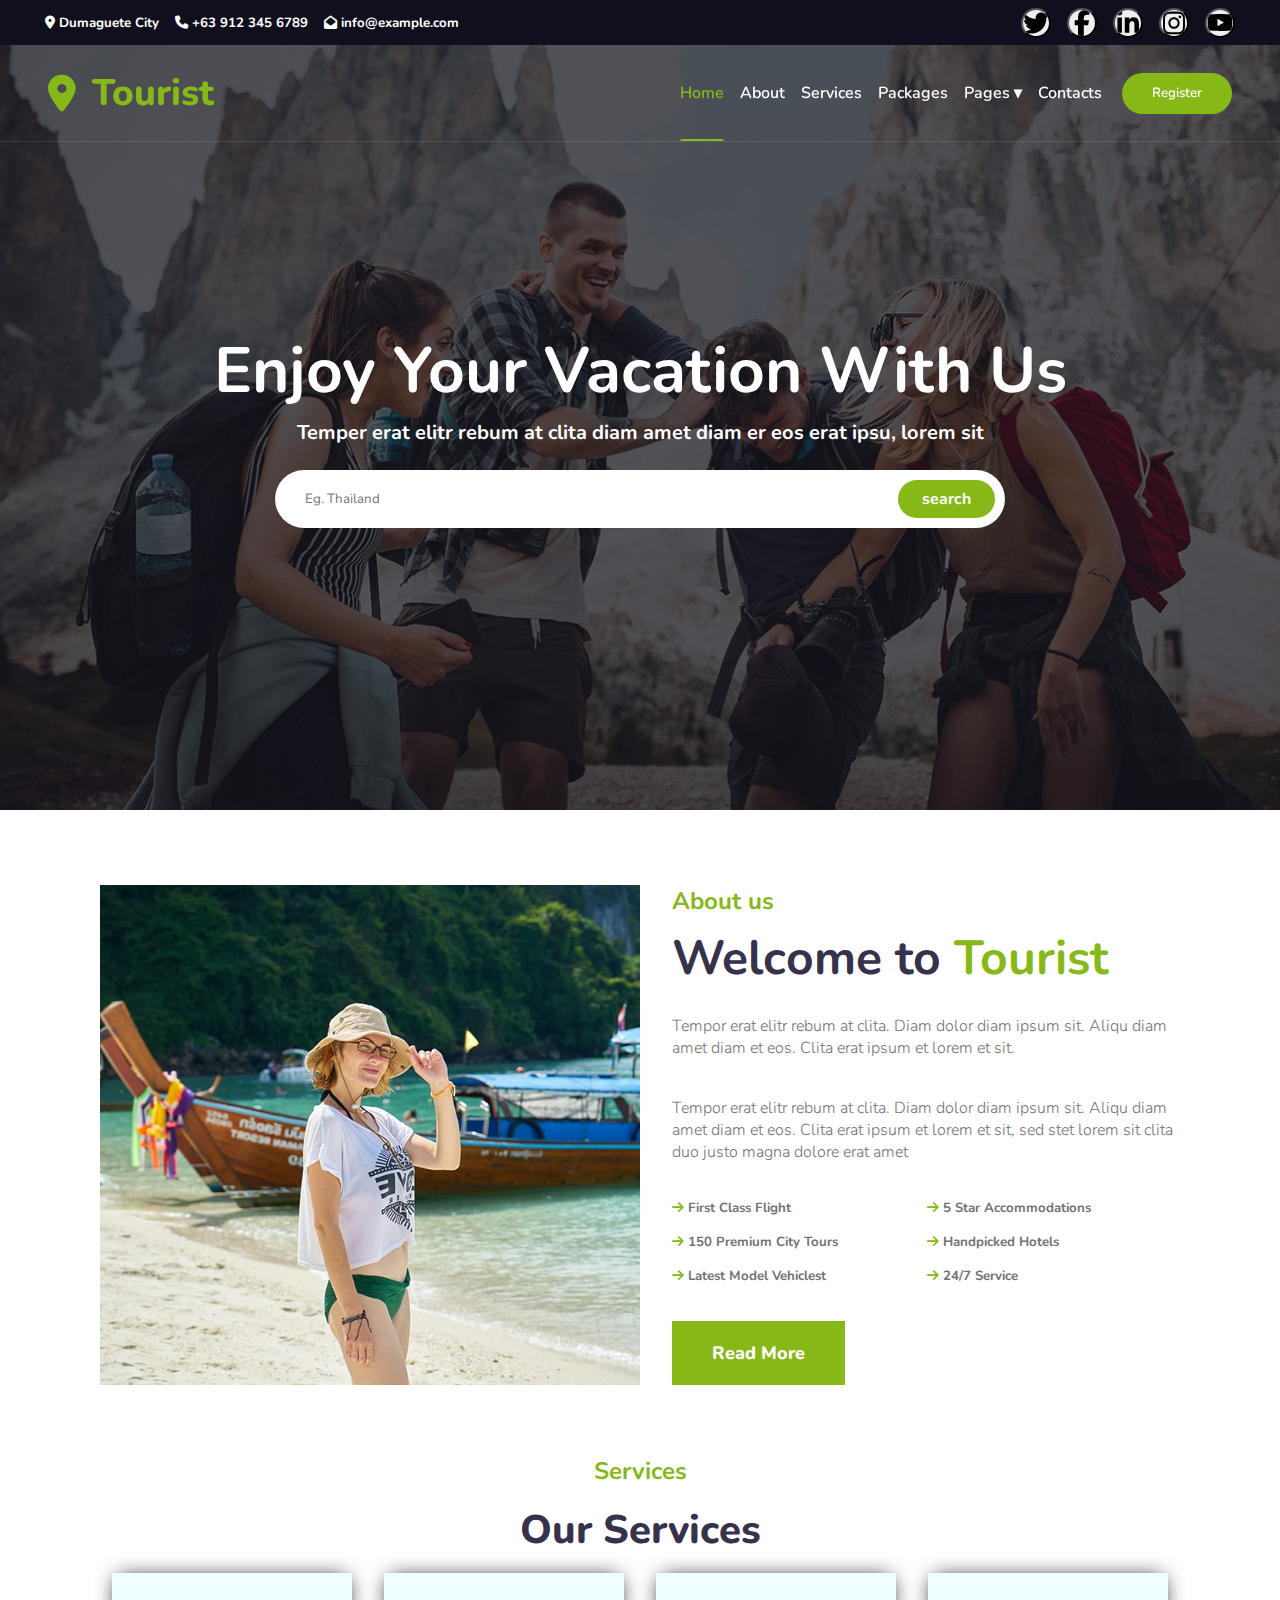
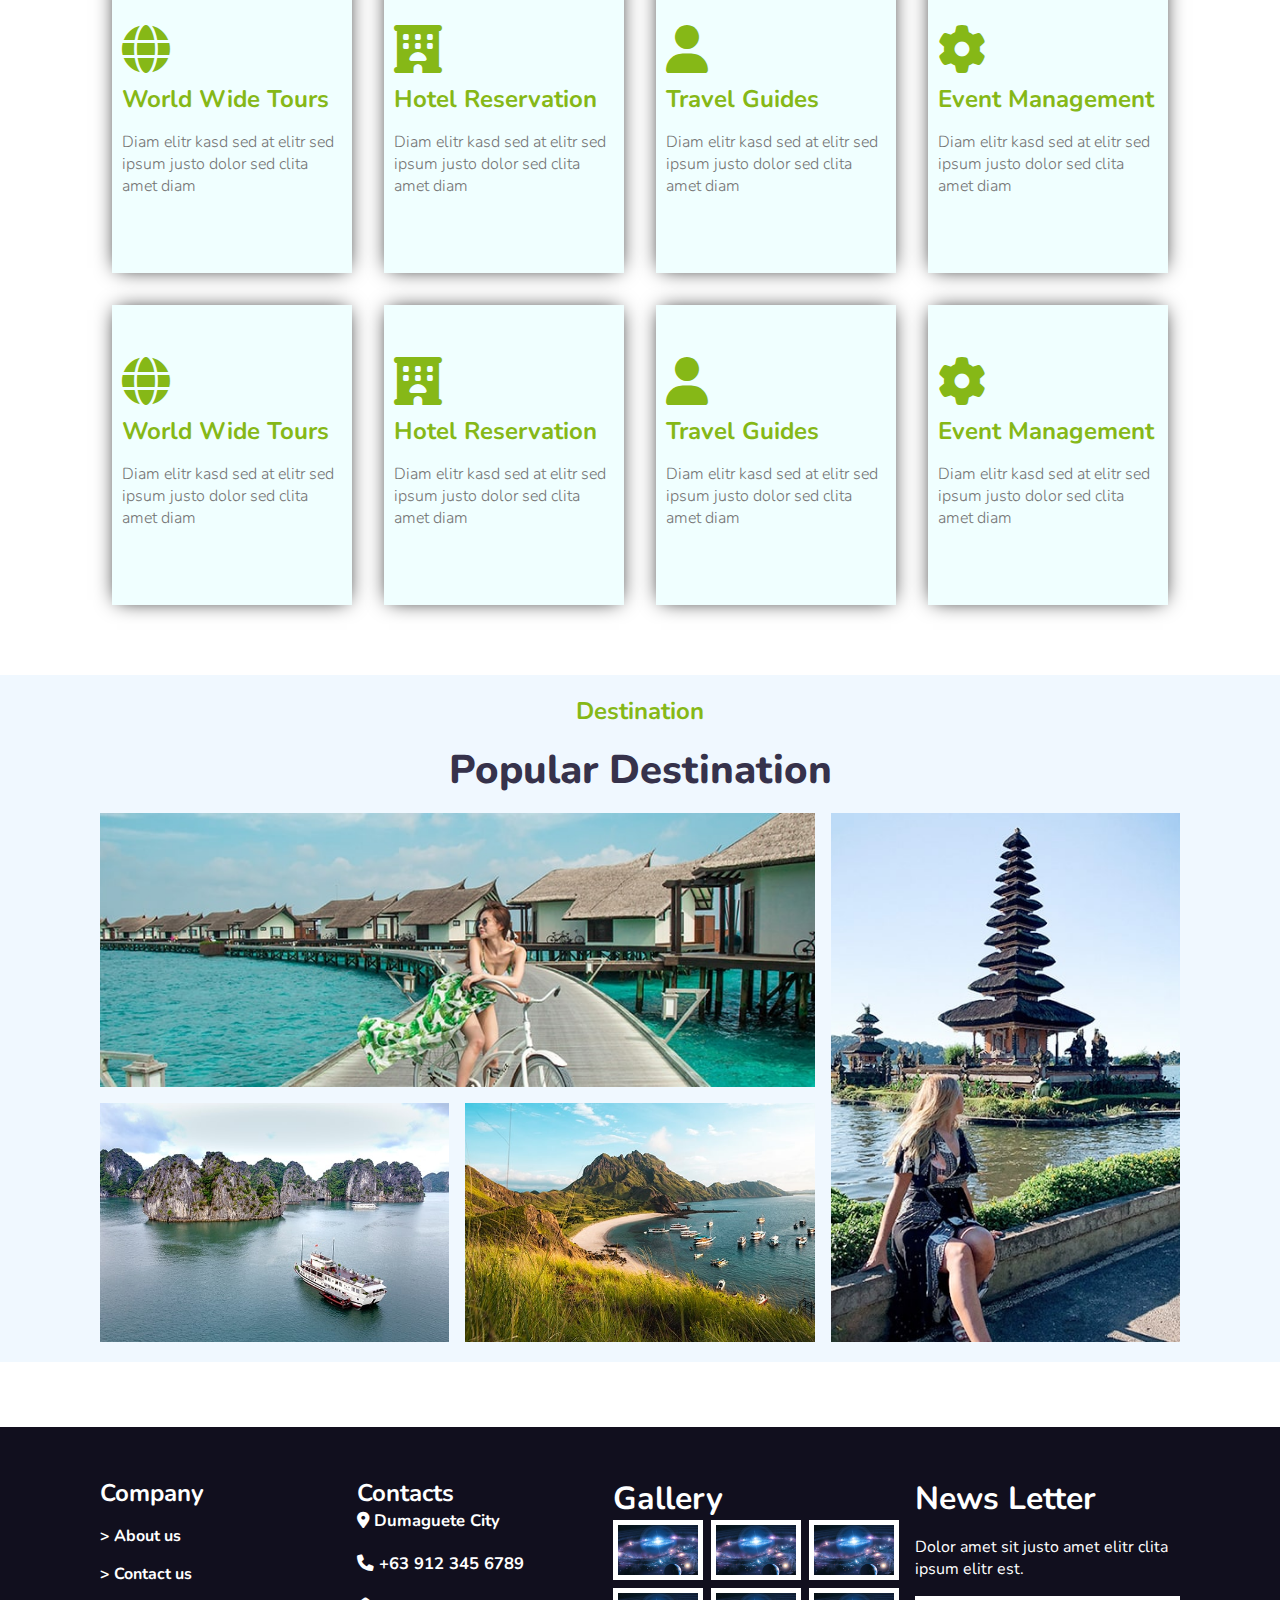
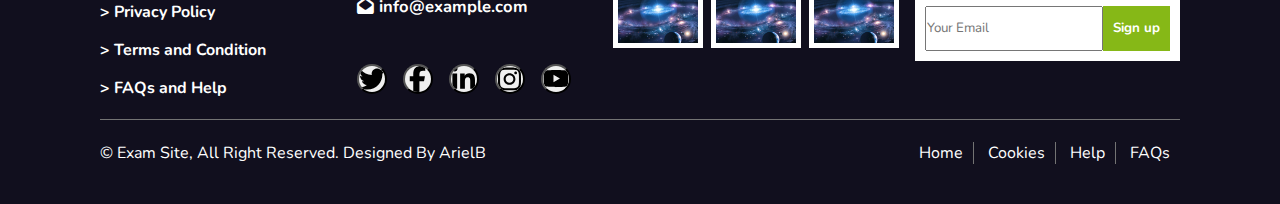
==== commit 0afd8a4d: "push push push" ====
--- a/index.html
+++ b/index.html
@@ -174,5 +174,63 @@
       <div class="image dest-4"><img src="./img/destination-4.jpg" alt=""></div>
     </div>
   </div>
+
+  <footer>
+   <div class="footer-container">
+    <div class="company">
+      <h2>Company</h2>
+      <button>> About us</button>
+      <button>> Contact us</button>
+      <button>> Privacy Policy</button>
+      <button>> Terms and Condition</button>
+      <button>> FAQs and Help</button>
+    </div>
+    <div class="footer-contacts">
+      <h2>Contacts</h2>
+      <div class="contacts">
+        <h5><i class="fa fa-map-marker-alt"></i> Dumaguete City</h5>
+        <h5><i class="fa fa-phone"></i>  +63 912 345 6789</h5>
+        <h5><i class="fa fa-envelope-open"></i> info@example.com</h5>
+      </div>
+      
+      <div class="socials">
+        <button><img src="./fontawesome/fontawesome-free-6.6.0-desktop/svgs/brands/twitter.svg" alt=""></button>
+        <button><img src="./fontawesome/fontawesome-free-6.6.0-desktop/svgs/brands/facebook-f.svg" alt=""></button>
+        <button><img src="./fontawesome/fontawesome-free-6.6.0-desktop/svgs/brands/linkedin-in.svg" alt=""></button>
+        <button><img src="./fontawesome/fontawesome-free-6.6.0-desktop/svgs/brands/instagram.svg" alt=""></button>
+        <button><img src="./fontawesome/fontawesome-free-6.6.0-desktop/svgs/brands/youtube.svg" alt=""></button>
+      </div>
+    </div>
+    <div class="gallery">
+      <h1>
+        Gallery
+      </h1>
+      <div class="gallery-container">
+        <img src="./img.jpg" alt="">
+        <img src="./img.jpg" alt="">
+        <img src="./img.jpg" alt="">
+        <img src="./img.jpg" alt="">
+        <img src="./img.jpg" alt="">
+        <img src="./img.jpg" alt="">
+      </div>
+    </div>
+    <div class="newsLetter">
+      <h1>News Letter</h1>
+      <p>Dolor amet sit justo amet elitr clita ipsum elitr est.</p>
+      <form action=""><Input placeholder="Your Email"></Input><button>Sign up</button></form>
+    </div>
+   </div>
+   <div class="other">
+    <div class="rights">
+      <h5>© Exam Site, All Right Reserved. Designed By ArielB</h5>
+      <div class="footer-nav">
+        <button>Home</button>
+        <button>Cookies</button>
+        <button>Help</button>
+        <button>FAQs</button>
+      </div>
+    </div>
+   </div>
+  </footer>
 </body>
 </html>--- a/style.css
+++ b/style.css
@@ -1,7 +1,6 @@
 *{
   padding: 0;
   margin: 0;
-  border: red 1px solid;
   font-family: "Nunito", sans-serif;
 }
 :root{
@@ -252,7 +251,7 @@
   color: var(--primary-color);
 }
 
-.image{
+.container-2 .image{
   background-image: url(./img/about.jpg);
   background-size: cover;
   background-position: center;
@@ -320,12 +319,12 @@
   display: grid;
   grid-template-columns: repeat(4, auto);
   justify-content: center;
-  gap: 1em;
+  gap: 2em;
 
 }
 .card{
   height: 300px;
-  width: 200px;
+  width: 240px;
   overflow: hidden;
   text-align: start;
   background-color: azure;
@@ -370,27 +369,147 @@
   background-color: aliceblue;
 }
 .sub-container-4{
-  display: grid;
-  grid-template-columns: auto auto;
-  gap: 1em;
   margin: 0 100px;
+  width: fit-content;
+  display: grid;
+  grid-template-columns: fit-content fit-content fit-content;
+  grid-template-rows: fit-content fit-content;
+  gap: 1em;
+  justify-content: center;
 }
 .sub-container-4 .image img{
-  width: 100%;
-}
-.image-grid{
-  height: 400px;
-  display: grid;
-  grid-template-columns: 1fr 1fr;
-  gap: 1em;
-}
+  height: 100%;
+  width: 100%;
+  object-fit: cover;
+  object-position: center;
+}
+.dest-2{
+  width: 100%;
+  grid-row: 2;
+  grid-column: 1;
+}
+.dest-3{
+  grid-row: 2;
+  grid-column: 2;
+  
+}
+.dest-4{
+  grid-row: 1 / span 2;
+  grid-column: 3;
+}
+
 .dest-1{
   grid-column: 1 / span 2;
 }
-.dest-4{
-  height: 400px;
-  background-color: aqua;
-}
+
 input:focus{
   outline: none;
 }
+
+
+footer{
+  height: fit-content;
+  background-color: rgb(17, 15, 30);
+  margin-top: 40px;
+  padding: 30px 0;
+  box-sizing: border-box;
+  display: grid;
+  grid-template-rows: 80% 20%;
+  color: white;
+  gap: 2em;
+}
+.footer-container{
+  height: fit-content;
+  display: grid;
+  grid-template-columns: 1fr 1fr 1fr 1fr;
+  margin: 0 100px;
+  gap: 1em;
+  padding: 20px 0;
+  border-bottom: solid 1px var(--third);
+}
+.company{
+  display: flex;
+  flex-direction: column;
+  gap: 1em;
+
+}
+.company button{
+  text-align: left;
+  background: none;
+  border: none;
+  font-size: 16px;
+  color: white;
+  font-weight: 700;
+}
+.footer-contacts{
+  display: grid;
+  grid-template-rows: auto 1fr auto;
+  justify-content: left;
+}
+.footer-contacts .contacts{
+  height: fit-content;
+  width: 100%;
+  display: flex;
+  flex-direction: column;
+  font-size: 20px;
+  justify-content: left;
+}
+.footer-contacts .contacts h5{
+  width: 100%;
+  text-align: left;
+}
+.gallery-container{
+  display: grid;
+  grid-template-columns: repeat(3, auto);
+  gap: .5em;
+}
+.gallery-container img{
+  height: 50px;
+  width: 80px;
+  border: solid white 5px;
+}
+.newsLetter{
+  display: flex;
+  flex-direction: column;
+  gap: 1em;
+}
+.newsLetter form{
+  height: 45px;
+  background-color: white;
+  display: flex;
+  padding: 10px;
+  flex-direction: row;
+  justify-content: center;
+}
+.newsLetter form button{
+  width: max-content;
+  background-color: var(--primary-color);
+  font-weight: 700;
+  padding: 5px 10px;
+  color: white;
+  border: none;
+}
+.other{
+  height: fit-content;
+}
+.rights{
+  display: flex;
+  flex-direction: row;
+  justify-content: space-between;
+  padding: 0 100px;
+}
+.rights h5{
+  font-size: 16px;
+  font-weight: 400;
+}
+.rights button{
+  font-size: 16px;
+  background: none;
+  color: white;
+  padding: 0 10px;
+  border: none;
+  border-right: solid 1px var(--third);
+}
+.rights button:last-of-type{
+  border: none;
+}
